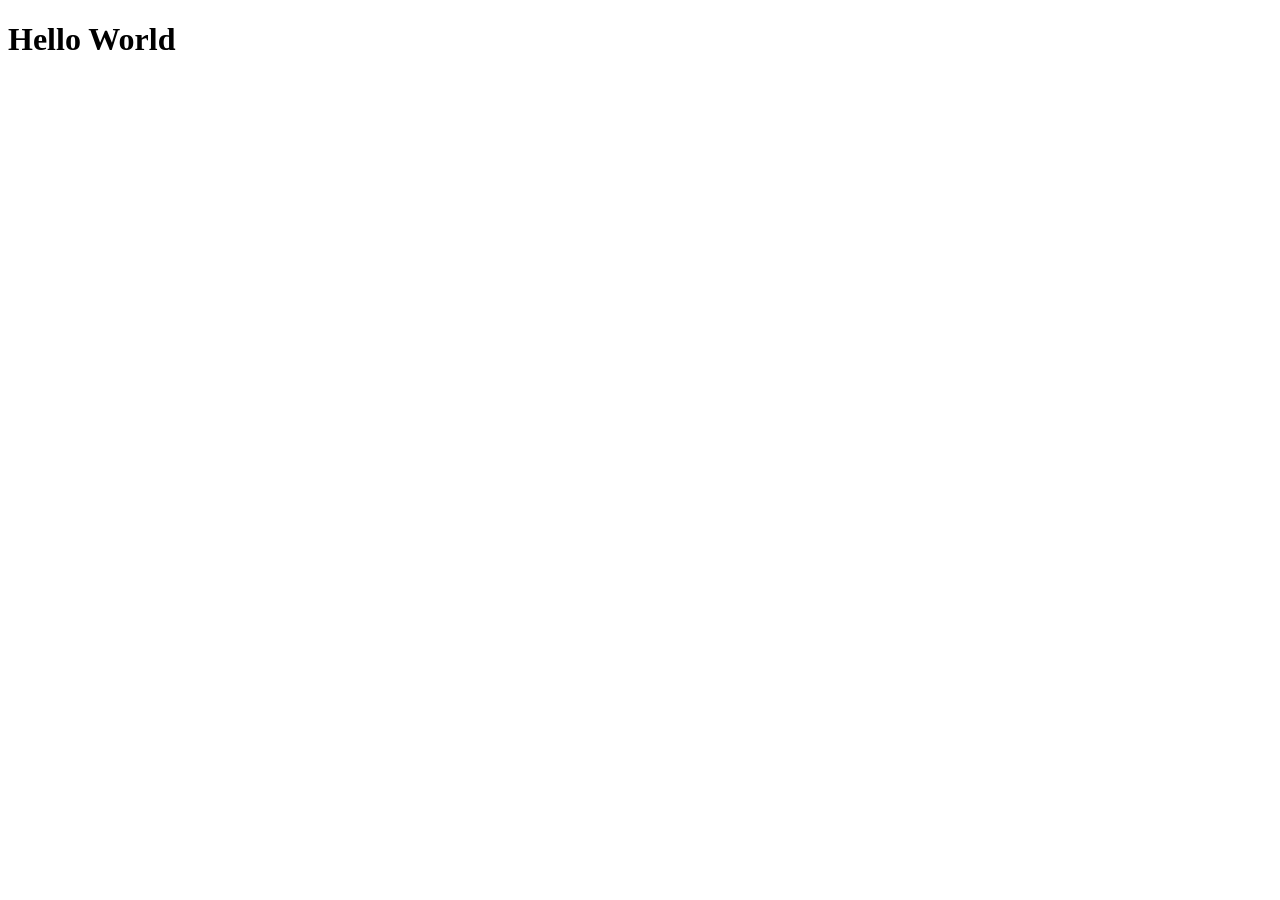
==== index.html @ 2804d8c2 ":tada: init: Inicio atividade 1." ====
<!DOCTYPE html>
<html lang="pt">
<head>
    <meta charset="UTF-8">
    <meta name="viewport" content="width=device-width, initial-scale=1.0">
    <title>Home - Currículo Pessoal</title>
</head>
<body>
    <h1>Hello World</h1>
</body>
</html>
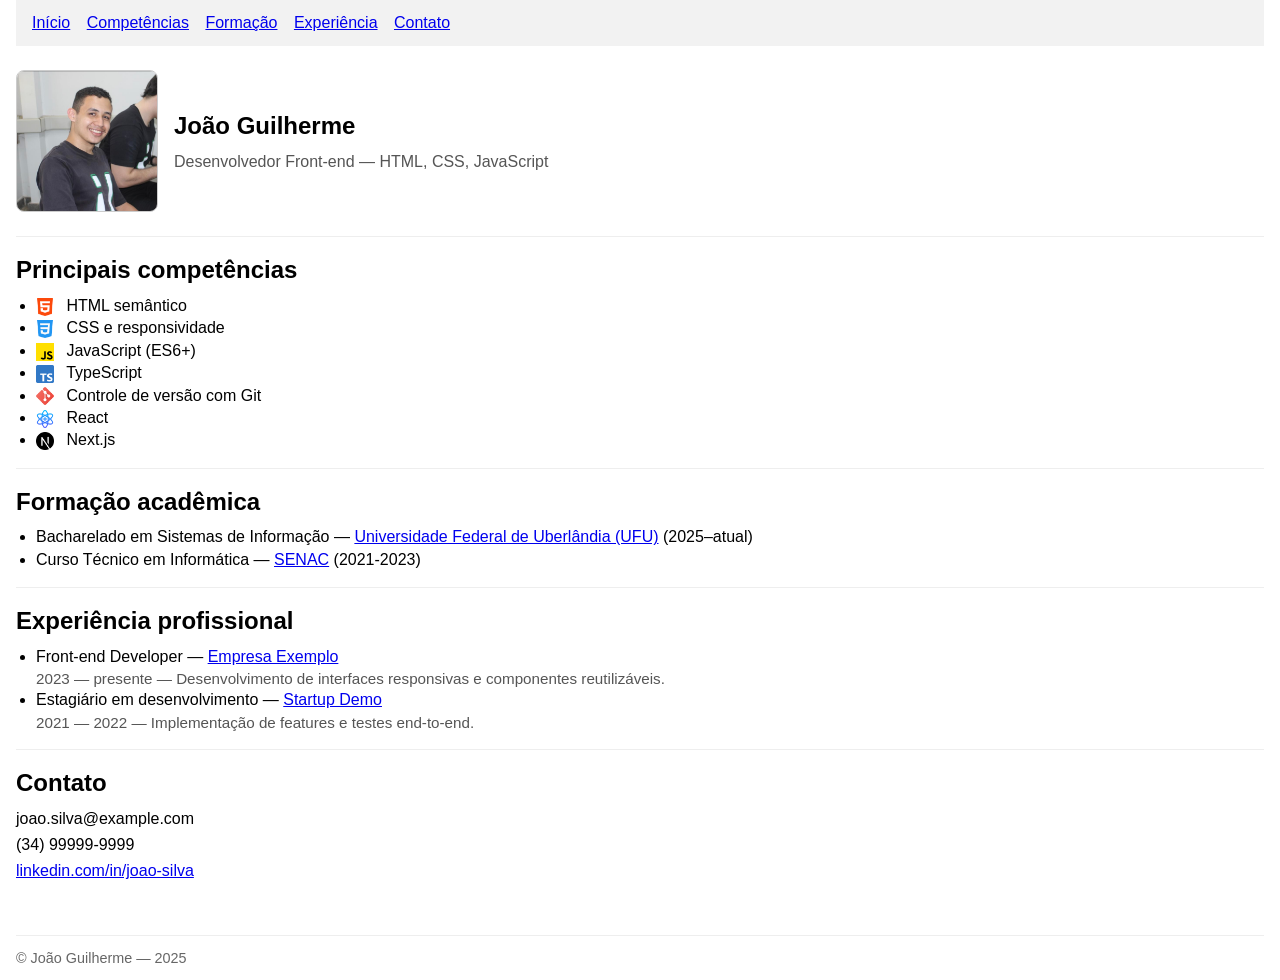
==== commit 2990d869: ":label: Atividade." ====
--- a/index.html
+++ b/index.html
@@ -3,9 +3,104 @@
 <head>
     <meta charset="UTF-8">
     <meta name="viewport" content="width=device-width, initial-scale=1.0">
-    <title>Home - Currículo Pessoal</title>
+    <title>Currículo Pessoal - João Guilherme</title>
 </head>
-<body>
-    <h1>Hello World</h1>
+<body style="font-family: Arial, sans-serif; line-height:1.4; margin:0; padding:0 16px;">
+
+    <!-- Menu superior -->
+    <header style="background:#f2f2f2; padding:12px 16px; position:sticky; top:0;">
+        <nav>
+            <a href="#inicio" style="margin-right:12px;">Início</a>
+            <a href="#competencias" style="margin-right:12px;">Competências</a>
+            <a href="#formacao" style="margin-right:12px;">Formação</a>
+            <a href="#experiencia" style="margin-right:12px;">Experiência</a>
+            <a href="#contato">Contato</a>
+        </nav>
+    </header>
+
+    <section id="inicio" style="padding:24px 0;">
+        <div style="display:flex; align-items:center; gap:16px;">
+            <img src="images/avatar.jpg" alt="Foto de João Guilherme" style="width:140px; height:140px; object-fit:cover; border-radius:8px; border:1px solid #ccc;">
+            <div>
+                <h1 style="margin:0 0 8px 0;">João Guilherme</h1>
+                <p style="margin:0; color:#555;">Desenvolvedor Front-end — HTML, CSS, JavaScript</p>
+            </div>
+        </div>
+    </section>
+
+    <!-- Principais competências -->
+    <section id="competencias" style="padding:16px 0; border-top:1px solid #eee;">
+        <h2 style="margin:0 0 8px 0;">Principais competências</h2>
+        <ul style="margin:0; padding-left:20px;">
+            <li>
+                <img src="icons/html-5.png" alt="HTML" style="width:18px; vertical-align:middle; margin-right:8px;">
+                HTML semântico
+            </li>
+            <li>
+                <img src="icons/css-3.png" alt="CSS" style="width:18px; vertical-align:middle; margin-right:8px;">
+                CSS e responsividade
+            </li>
+            <li>
+                <img src="icons/js.png" alt="JS" style="width:18px; vertical-align:middle; margin-right:8px;">
+                JavaScript (ES6+)
+            </li>
+            <li>
+                <img src="icons/typescript.png" alt="TypeScript" style="width:18px; vertical-align:middle; margin-right:8px;">
+                TypeScript
+            </li>
+            <li>
+                <img src="icons/social.png" alt="Git" style="width:18px; vertical-align:middle; margin-right:8px;">
+                Controle de versão com Git
+            </li>
+            <li>
+                <img src="icons/atom.png" alt="React" style="width:18px; vertical-align:middle; margin-right:8px;">
+                React
+            </li>
+            <li>
+                <img src="icons/nextjs_icon_132160.png" alt="NextJS" style="width:18px; vertical-align:middle; margin-right:8px;">
+                Next.js
+            </li>
+        </ul>
+    </section>
+
+    <!-- Formação acadêmica -->
+    <section id="formacao" style="padding:16px 0; border-top:1px solid #eee;">
+        <h2 style="margin:0 0 8px 0;">Formação acadêmica</h2>
+        <ul style="margin:0; padding-left:20px;">
+            <li>
+                Bacharelado em Sistemas de Informação — <a href="https://www.ufu.br/" target="_blank" rel="noopener noreferrer">Universidade Federal de Uberlândia (UFU)</a> (2025–atual)
+            </li>
+            <li>
+                Curso Técnico em Informática — <a href="https://www.mg.senac.br/" target="_blank" rel="noopener noreferrer">SENAC</a> (2021-2023)
+            </li>
+        </ul>
+    </section>
+
+    <!-- Experiência profissional -->
+    <section id="experiencia" style="padding:16px 0; border-top:1px solid #eee;">
+        <h2 style="margin:0 0 8px 0;">Experiência profissional</h2>
+        <ul style="margin:0; padding-left:20px;">
+            <li>
+                Front-end Developer — <a href="https://www.example.com" target="_blank" rel="noopener noreferrer">Empresa Exemplo</a>
+                <div style="color:#555; font-size:0.95em;">2023 — presente — Desenvolvimento de interfaces responsivas e componentes reutilizáveis.</div>
+            </li>
+            <li>
+                Estagiário em desenvolvimento — <a href="https://www.example.com" target="_blank" rel="noopener noreferrer">Startup Demo</a>
+                <div style="color:#555; font-size:0.95em;">2021 — 2022 — Implementação de features e testes end-to-end.</div>
+            </li>
+        </ul>
+    </section>
+
+    <!-- Contato -->
+    <section id="contato" style="padding:16px 0; border-top:1px solid #eee; padding-bottom:48px;">
+        <h2 style="margin:0 0 8px 0;">Contato</h2>
+        <p style="margin:4px 0;">joao.silva@example.com</p>
+        <p style="margin:4px 0;">(34) 99999-9999</p>
+        <p style="margin:4px 0;"><a href="https://www.linkedin.com/in/joao-silva" target="_blank" rel="noopener noreferrer">linkedin.com/in/joao-silva</a></p>
+    </section>
+
+    <footer style="padding:12px 0; border-top:1px solid #eee; color:#666; font-size:0.9em;">
+        © João Guilherme — 2025
+    </footer>
 </body>
 </html>
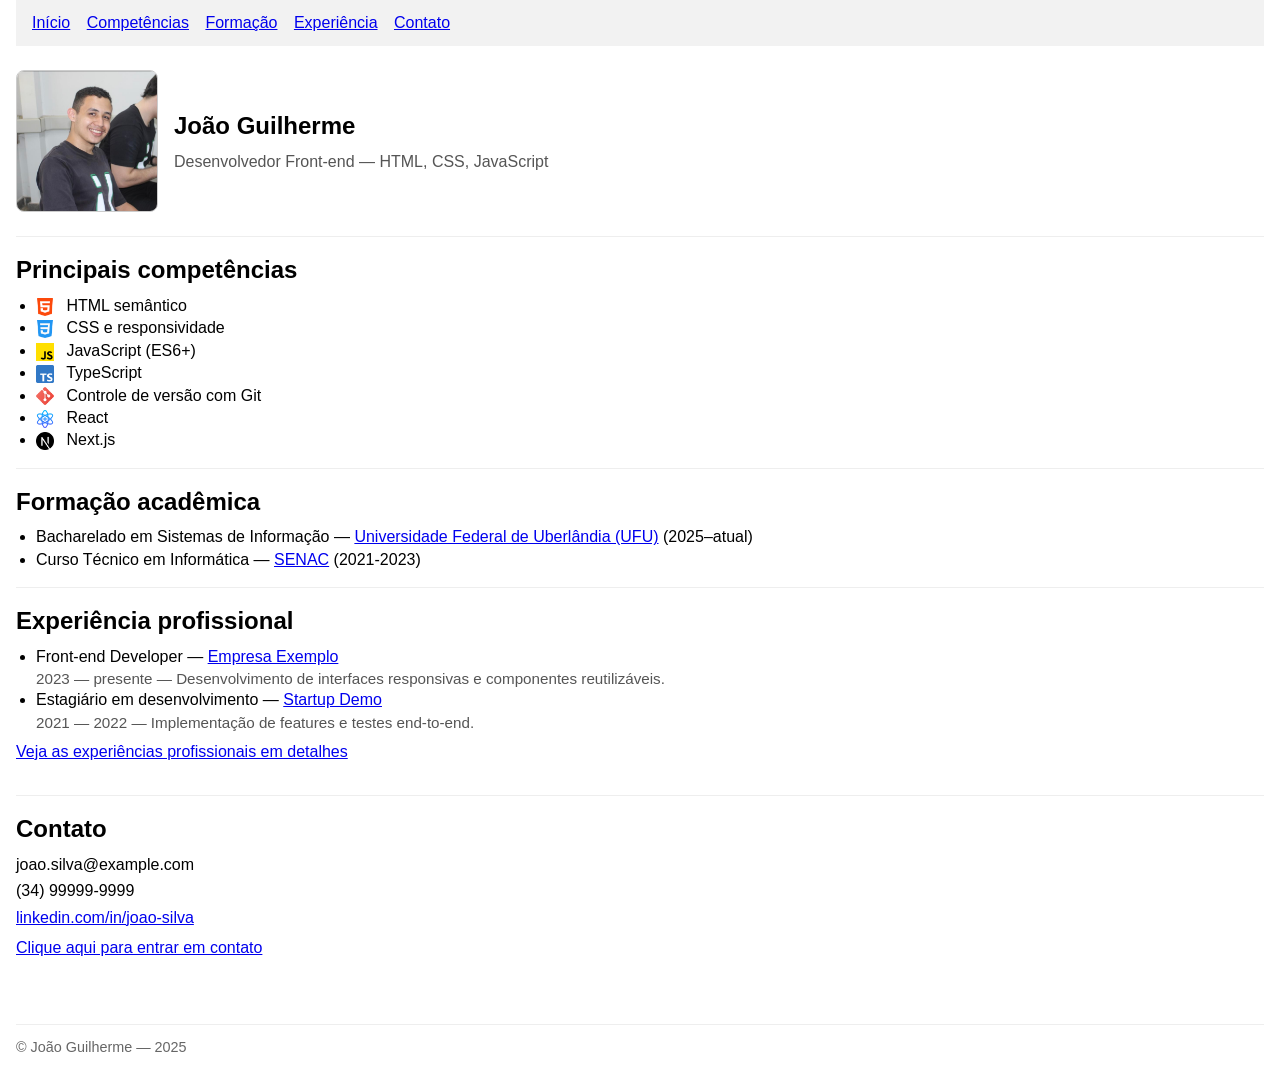
==== commit 211c3a74: ":label: Atividade 2." ====
--- a/index.html
+++ b/index.html
@@ -89,6 +89,9 @@
                 <div style="color:#555; font-size:0.95em;">2021 — 2022 — Implementação de features e testes end-to-end.</div>
             </li>
         </ul>
+        
+        <!-- Link para página de detalhes das experiências -->
+        <p style="margin-top:8px;"><a href="experiencia.html" target="_self">Veja as experiências profissionais em detalhes</a></p>
     </section>
 
     <!-- Contato -->
@@ -97,6 +100,9 @@
         <p style="margin:4px 0;">joao.silva@example.com</p>
         <p style="margin:4px 0;">(34) 99999-9999</p>
         <p style="margin:4px 0;"><a href="https://www.linkedin.com/in/joao-silva" target="_blank" rel="noopener noreferrer">linkedin.com/in/joao-silva</a></p>
+        
+        <!-- Link para página de formulário de contato -->
+        <p style="margin-top:8px;"><a href="contato.html" target="_self">Clique aqui para entrar em contato</a></p>
     </section>
 
     <footer style="padding:12px 0; border-top:1px solid #eee; color:#666; font-size:0.9em;">
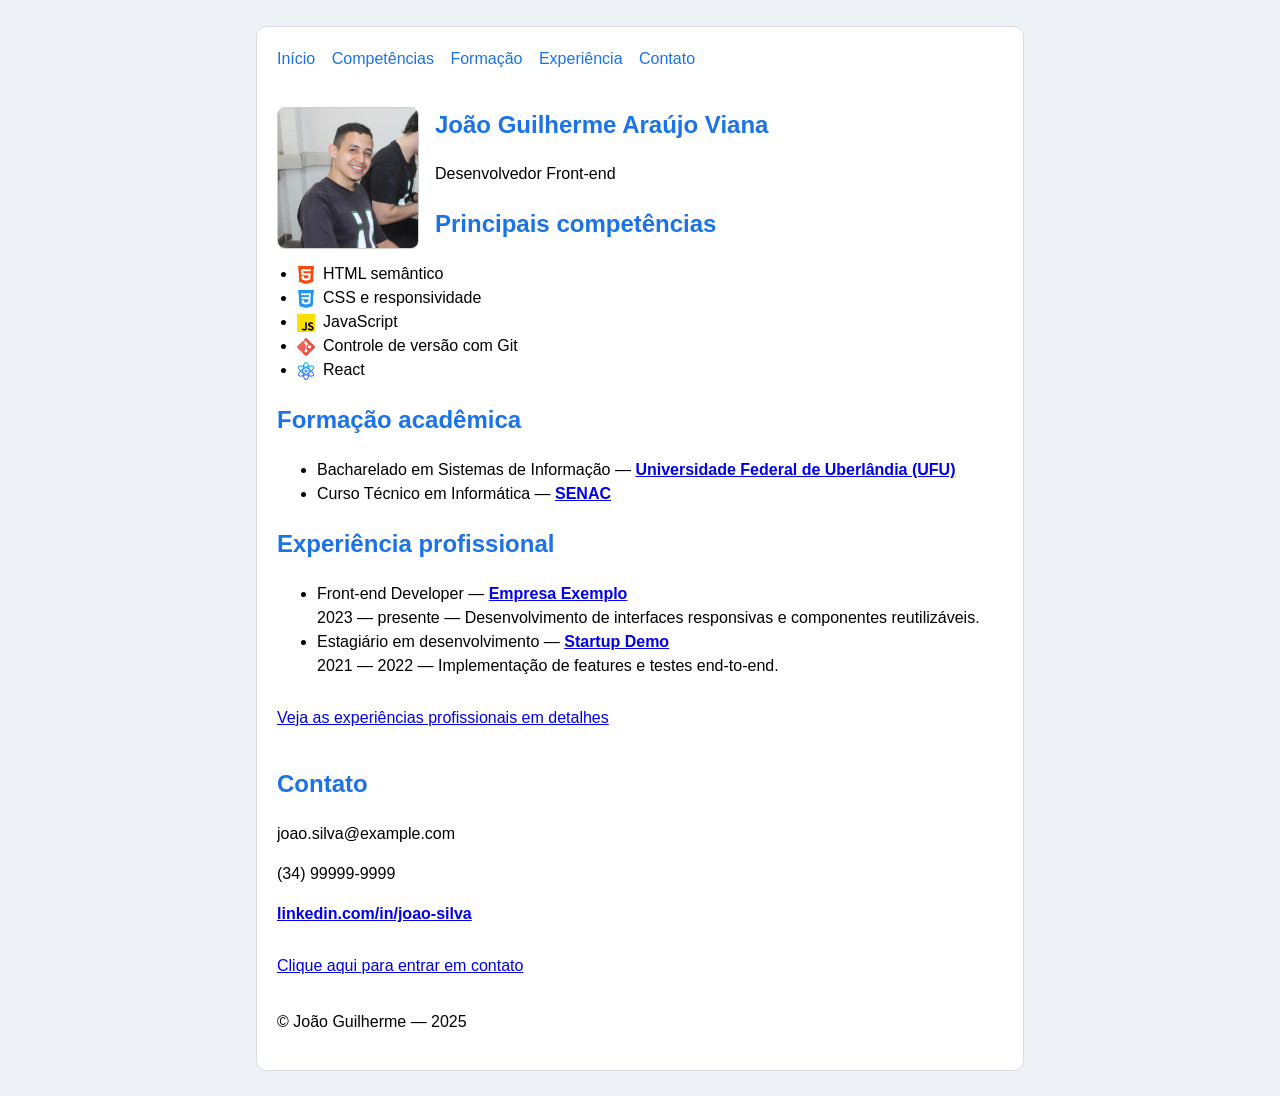
==== commit c16af1df: ":sparkles: Atividade 02;" ====
--- a/index.html
+++ b/index.html
@@ -1,112 +1,74 @@
 <!DOCTYPE html>
 <html lang="pt">
 <head>
-    <meta charset="UTF-8">
-    <meta name="viewport" content="width=device-width, initial-scale=1.0">
-    <title>Currículo Pessoal - João Guilherme</title>
+  <meta charset="utf-8">
+  <meta name="viewport" content="width=device-width, initial-scale=1">
+  <title>Currículo — Entrega 2</title>
+  <link rel="stylesheet" href="style.css">
 </head>
-<body style="font-family: Arial, sans-serif; line-height:1.4; margin:0; padding:0 16px;">
-
-    <!-- Menu superior -->
-    <header style="background:#f2f2f2; padding:12px 16px; position:sticky; top:0;">
-        <nav>
-            <a href="#inicio" style="margin-right:12px;">Início</a>
-            <a href="#competencias" style="margin-right:12px;">Competências</a>
-            <a href="#formacao" style="margin-right:12px;">Formação</a>
-            <a href="#experiencia" style="margin-right:12px;">Experiência</a>
-            <a href="#contato">Contato</a>
-        </nav>
+<body>
+  <div class="container">
+    <header id="top-navigation">
+      <nav>
+        <a href="#inicio">Início</a>
+        <a href="#competencias">Competências</a>
+        <a href="#formacao">Formação</a>
+        <a href="#experiencia">Experiência</a>
+        <a href="#contato">Contato</a>
+      </nav>
     </header>
 
-    <section id="inicio" style="padding:24px 0;">
-        <div style="display:flex; align-items:center; gap:16px;">
-            <img src="images/avatar.jpg" alt="Foto de João Guilherme" style="width:140px; height:140px; object-fit:cover; border-radius:8px; border:1px solid #ccc;">
-            <div>
-                <h1 style="margin:0 0 8px 0;">João Guilherme</h1>
-                <p style="margin:0; color:#555;">Desenvolvedor Front-end — HTML, CSS, JavaScript</p>
-            </div>
-        </div>
-    </section>
+    <main class="main-content">
+      <section id="inicio">
+        <img class="avatar" src="../images/avatar.jpg" alt="Foto do autor">
+        <h1>João Guilherme Araújo Viana</h1>
+        <p>Desenvolvedor Front-end</p>
+      </section>
 
-    <!-- Principais competências -->
-    <section id="competencias" style="padding:16px 0; border-top:1px solid #eee;">
-        <h2 style="margin:0 0 8px 0;">Principais competências</h2>
-        <ul style="margin:0; padding-left:20px;">
-            <li>
-                <img src="icons/html-5.png" alt="HTML" style="width:18px; vertical-align:middle; margin-right:8px;">
-                HTML semântico
-            </li>
-            <li>
-                <img src="icons/css-3.png" alt="CSS" style="width:18px; vertical-align:middle; margin-right:8px;">
-                CSS e responsividade
-            </li>
-            <li>
-                <img src="icons/js.png" alt="JS" style="width:18px; vertical-align:middle; margin-right:8px;">
-                JavaScript (ES6+)
-            </li>
-            <li>
-                <img src="icons/typescript.png" alt="TypeScript" style="width:18px; vertical-align:middle; margin-right:8px;">
-                TypeScript
-            </li>
-            <li>
-                <img src="icons/social.png" alt="Git" style="width:18px; vertical-align:middle; margin-right:8px;">
-                Controle de versão com Git
-            </li>
-            <li>
-                <img src="icons/atom.png" alt="React" style="width:18px; vertical-align:middle; margin-right:8px;">
-                React
-            </li>
-            <li>
-                <img src="icons/nextjs_icon_132160.png" alt="NextJS" style="width:18px; vertical-align:middle; margin-right:8px;">
-                Next.js
-            </li>
+      <section id="competencias" class="skills">
+        <h2>Principais competências</h2>
+        <ul>
+          <li><img src="../icons/html-5.png" alt="HTML">HTML semântico</li>
+          <li><img src="../icons/css-3.png" alt="CSS">CSS e responsividade</li>
+          <li><img src="../icons/js.png" alt="JS">JavaScript</li>
+          <li><img src="../icons/social.png" alt="Git">Controle de versão com Git</li>
+          <li><img src="../icons/atom.png" alt="React">React</li>
         </ul>
-    </section>
+      </section>
 
-    <!-- Formação acadêmica -->
-    <section id="formacao" style="padding:16px 0; border-top:1px solid #eee;">
-        <h2 style="margin:0 0 8px 0;">Formação acadêmica</h2>
-        <ul style="margin:0; padding-left:20px;">
-            <li>
-                Bacharelado em Sistemas de Informação — <a href="https://www.ufu.br/" target="_blank" rel="noopener noreferrer">Universidade Federal de Uberlândia (UFU)</a> (2025–atual)
-            </li>
-            <li>
-                Curso Técnico em Informática — <a href="https://www.mg.senac.br/" target="_blank" rel="noopener noreferrer">SENAC</a> (2021-2023)
-            </li>
+      <section id="formacao">
+        <h2>Formação acadêmica</h2>
+        <ul>
+          <li>Bacharelado em Sistemas de Informação — <a href="https://www.ufu.br/" target="_blank" rel="noopener noreferrer">Universidade Federal de Uberlândia (UFU)</a></li>
+          <li>Curso Técnico em Informática — <a href="https://www.mg.senac.br/" target="_blank" rel="noopener noreferrer">SENAC</a></li>
         </ul>
-    </section>
+      </section>
 
-    <!-- Experiência profissional -->
-    <section id="experiencia" style="padding:16px 0; border-top:1px solid #eee;">
-        <h2 style="margin:0 0 8px 0;">Experiência profissional</h2>
-        <ul style="margin:0; padding-left:20px;">
-            <li>
-                Front-end Developer — <a href="https://www.example.com" target="_blank" rel="noopener noreferrer">Empresa Exemplo</a>
-                <div style="color:#555; font-size:0.95em;">2023 — presente — Desenvolvimento de interfaces responsivas e componentes reutilizáveis.</div>
-            </li>
-            <li>
-                Estagiário em desenvolvimento — <a href="https://www.example.com" target="_blank" rel="noopener noreferrer">Startup Demo</a>
-                <div style="color:#555; font-size:0.95em;">2021 — 2022 — Implementação de features e testes end-to-end.</div>
-            </li>
+      <section id="experiencia">
+        <h2>Experiência profissional</h2>
+        <ul>
+          <li>Front-end Developer — <a href="https://www.example.com" target="_blank" rel="noopener noreferrer">Empresa Exemplo</a>
+            <div>2023 — presente — Desenvolvimento de interfaces responsivas e componentes reutilizáveis.</div>
+          </li>
+          <li>Estagiário em desenvolvimento — <a href="https://www.example.com" target="_blank" rel="noopener noreferrer">Startup Demo</a>
+            <div>2021 — 2022 — Implementação de features e testes end-to-end.</div>
+          </li>
         </ul>
-        
-        <!-- Link para página de detalhes das experiências -->
-        <p style="margin-top:8px;"><a href="experiencia.html" target="_self">Veja as experiências profissionais em detalhes</a></p>
-    </section>
+        <p class="back-link"><a href="experiencia.html">Veja as experiências profissionais em detalhes</a></p>
+      </section>
 
-    <!-- Contato -->
-    <section id="contato" style="padding:16px 0; border-top:1px solid #eee; padding-bottom:48px;">
-        <h2 style="margin:0 0 8px 0;">Contato</h2>
-        <p style="margin:4px 0;">joao.silva@example.com</p>
-        <p style="margin:4px 0;">(34) 99999-9999</p>
-        <p style="margin:4px 0;"><a href="https://www.linkedin.com/in/joao-silva" target="_blank" rel="noopener noreferrer">linkedin.com/in/joao-silva</a></p>
-        
-        <!-- Link para página de formulário de contato -->
-        <p style="margin-top:8px;"><a href="contato.html" target="_self">Clique aqui para entrar em contato</a></p>
-    </section>
+      <section id="contato">
+        <h2>Contato</h2>
+        <p>joao.silva@example.com</p>
+        <p>(34) 99999-9999</p>
+        <p><a href="https://www.linkedin.com/in/joao-silva" target="_blank" rel="noopener noreferrer">linkedin.com/in/joao-silva</a></p>
+        <p class="back-link"><a href="contato.html">Clique aqui para entrar em contato</a></p>
+      </section>
 
-    <footer style="padding:12px 0; border-top:1px solid #eee; color:#666; font-size:0.9em;">
-        © João Guilherme — 2025
-    </footer>
+      <footer>
+        <p>© João Guilherme — 2025</p>
+      </footer>
+    </main>
+  </div>
 </body>
-</html>+</html>
--- a/style.css
+++ b/style.css
@@ -0,0 +1,118 @@
+/* Arquivo: entrega2/css/style.css */
+/* 6+ seletores: element, class, id, descendant, attribute, pseudo-class */
+
+/* Element selector */
+body {
+  font-family: "Segoe UI", Tahoma, Arial, sans-serif;
+  background-color: #eef2f6; /* corpo com cor diferente de branco */
+  width: 60%; /* requisito: ocupar 60% */
+  margin: 0 auto; /* centralizar */
+  padding: 2% 0; /* requisito */
+  line-height: 1.5; /* espaçamento entre linhas */
+}
+
+/* Class selector: container principal com fundo branco e bordas arredondadas */
+.container {
+  background-color: #ffffff; /* parte principal branca */
+  border: 1px solid #d8dbe0; /* border alterada */
+  border-radius: 10px; /* cantos arredondados */
+  padding: 20px; /* padding alterado */
+}
+
+/* ID selector */
+#top-navigation {
+  margin-bottom: 16px;
+}
+
+/* nav estilizado e com display inline-block (requisito) */
+nav {
+  display: inline-block; /* obrigatório */
+}
+
+/* Descendant selector: links dentro do nav */
+nav a {
+  margin-right: 12px;
+  color: #1a73e8; /* cor dos títulos também segue essa família */
+  text-decoration: none;
+}
+
+/* Pseudo-class selector: hover */
+nav a:hover {
+  text-decoration: underline;
+}
+
+/* Element group selector: todos os títulos com a mesma cor (não-preta) */
+h1, h2, h3 {
+  color: #1a73e8; /* mesmo tom para todos os títulos */
+}
+
+/* Attribute selector: links que abrem em nova aba */
+a[target="_blank"] {
+  font-weight: 600;
+}
+
+/* Classe para avatar usando float (não usar flexbox) */
+.avatar {
+  float: left; /* uso de float conforme permitido */
+  width: 140px;
+  height: 140px;
+  object-fit: cover;
+  margin-right: 16px; /* margin alterada */
+  border: 1px solid #cfcfcf; /* border alterada */
+  border-radius: 8px;
+}
+
+/* Limpar float no container principal (uso de overflow) */
+.main-content {
+  overflow: auto; /* uma das propriedades exigidas */
+}
+
+/* Lista de competências */
+.skills ul {
+  padding-left: 20px;
+}
+
+.skills li img {
+  width: 18px;
+  vertical-align: middle;
+  margin-right: 8px;
+}
+
+/* Tabela de experiências */
+table {
+  border-collapse: collapse;
+  width: 100%;
+  max-width: 900px;
+}
+
+thead tr {
+  background: #f2f2f2;
+}
+
+th, td {
+  text-align: left;
+  padding: 8px;
+  border: 1px solid #ddd;
+}
+
+/* Formulário */
+form input[type="text"],
+form input[type="email"],
+form input[type="tel"],
+form textarea {
+  width: 100%;
+  padding: 8px;
+  margin: 6px 0 12px 0; /* margin alterada em inputs */
+  box-sizing: border-box;
+}
+
+button[type="submit"] {
+  padding: 10px 16px;
+  cursor: pointer;
+}
+
+/* Utilitário: link de retorno */
+.back-link {
+  display: inline-block;
+  margin-top: 12px;
+}
